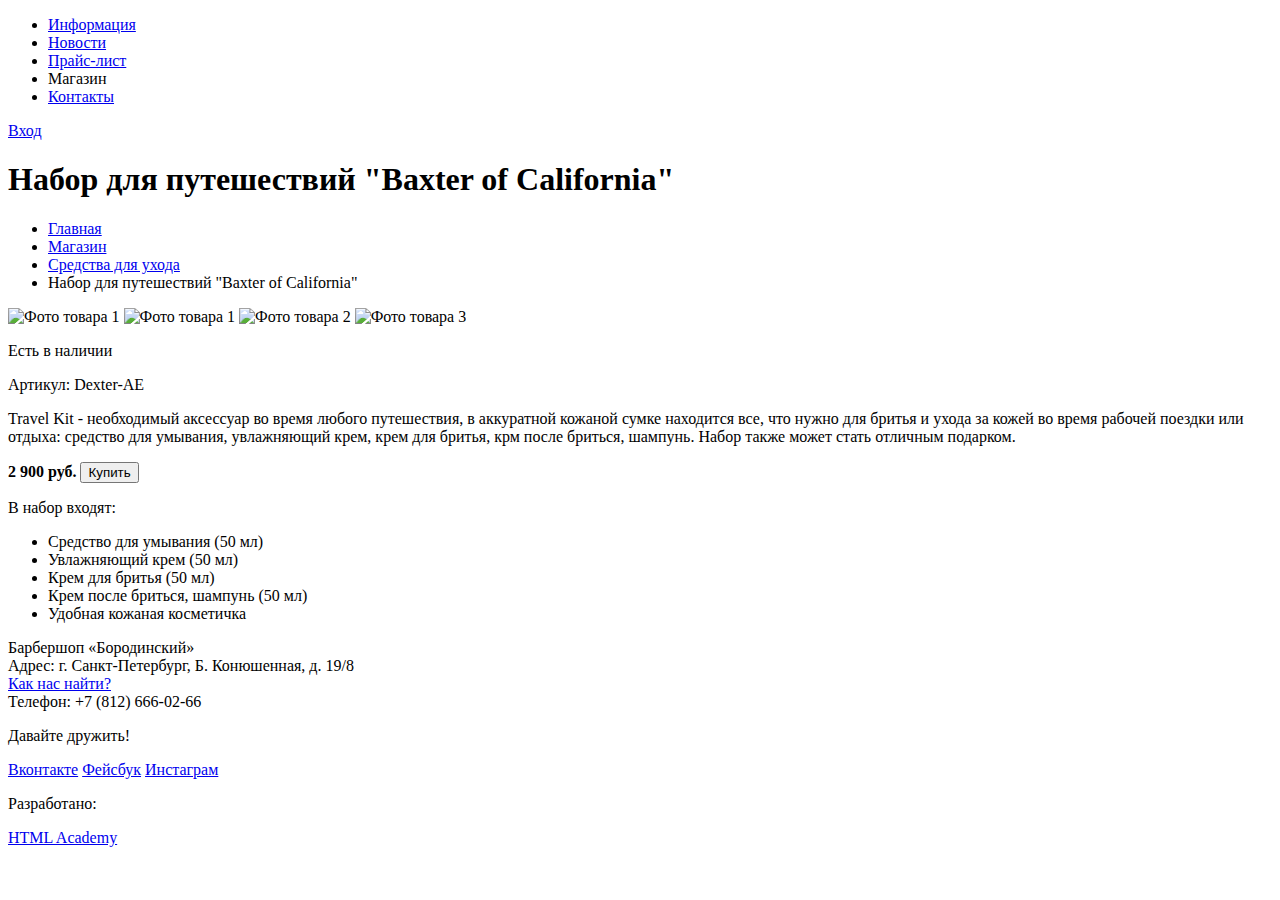
==== catalog-item.html @ 28b558f0 "Добавил 3 размеченные страницы" ====
<!DOCTYPE html>
<html lang="ru">
  <head>
    <meta charset="utf-8">
    <title>Набор для путешествий "Baxter of California"</title>
  </head>
  <body>
    <header class="main-header">
      <div class="container">
        <nav class="main-navigation">
          <ul>
            <li>
              <a href="#">Информация</a>
            </li>
            <li>
              <a href="#">Новости</a>
            </li>
            <li>
              <a href="#">Прайс-лист</a>
            </li>
            <li>
              Магазин
            </li>
            <li>
              <a href="#">Контакты</a>
            </li>
          </ul>
        </nav>
        <div class="user-block">
          <a class="login" href="#">Вход</a>
        </div>
      </div>
    </header>
    <main class="container">
    	<div class="main-top">
	      <h1>Набор для путешествий "Baxter of California"</h1>
	      <ul>
	      	<li><a href="#">Главная</a></li>
	      	<li><a href="#">Магазин</a></li>
	      	<li><a href="catalog.html">Средства для ухода</a></li>
	      	<li>Набор для путешествий "Baxter of California"</li>
	      </ul>    
	    </div>
	    <section class="product-photo">
	    	<img src="http://placehold.it/150x100" width="150" height="100" alt="Фото товара 1">
	    	<img src="http://placehold.it/60x60" width="60" height="60" alt="Фото товара 1">
	    	<img src="http://placehold.it/60x60" width="60" height="60" alt="Фото товара 2">
	    	<img src="http://placehold.it/60x60" width="60" height="60" alt="Фото товара 3">
	    </section>
	    <section class="product-description">
	    	<p class="available">Есть в наличии</p>
	    	<p class="article">Артикул: Dexter-AE</p>
	    	<p>Travel Kit - необходимый аксессуар во время любого путешествия, в аккуратной кожаной сумке находится все, что нужно для бритья и ухода за кожей во время рабочей поездки или отдыха: средство для умывания, увлажняющий крем, крем для бритья, крм после бриться, шампунь. Набор также может стать отличным подарком.</p>
	    	<b class="price">2 900 руб.</b>
	    	<button  class="btn-buy">Купить</button>
	    	<p class="product-includes">В набор входят:</p>
	    	<ul>
	    		<li>Средство для умывания (50 мл)</li>
	    		<li>Увлажняющий крем (50 мл)</li>
	    		<li>Крем для бритья (50 мл)</li>
	    		<li>Крем после бриться, шампунь (50 мл)</li>
	    		<li>Удобная кожаная косметичка</li>
	    	</ul>
	    </section>
    </main>
    <footer class="main-footer">
      <div class="container">
        <section class="footer-contacts">
          Барбершоп «Бородинский»<br>
          Адрес: г. Санкт-Петербург, Б. Конюшенная, д. 19/8<br>
          <a href="#">Как нас найти?</a><br>
          Телефон: +7 (812) 666-02-66
        </section>
        <section class="footer-social">
          <p>Давайте дружить!</p>
          <a class="social-btn social-btn-vk" href="#">Вконтакте</a>
          <a class="social-btn social-btn-fb" href="#">Фейсбук</a>
          <a class="social-btn social-btn-inst" href="#">Инстаграм</a>
        </section>
        <section class="footer-copyright">
          <p>Разработано:</p>
          <a class="btn" href="https://htmlacademy.ru">HTML Academy</a>
        </section>
      </div>
    </footer>
  </body>
</html>
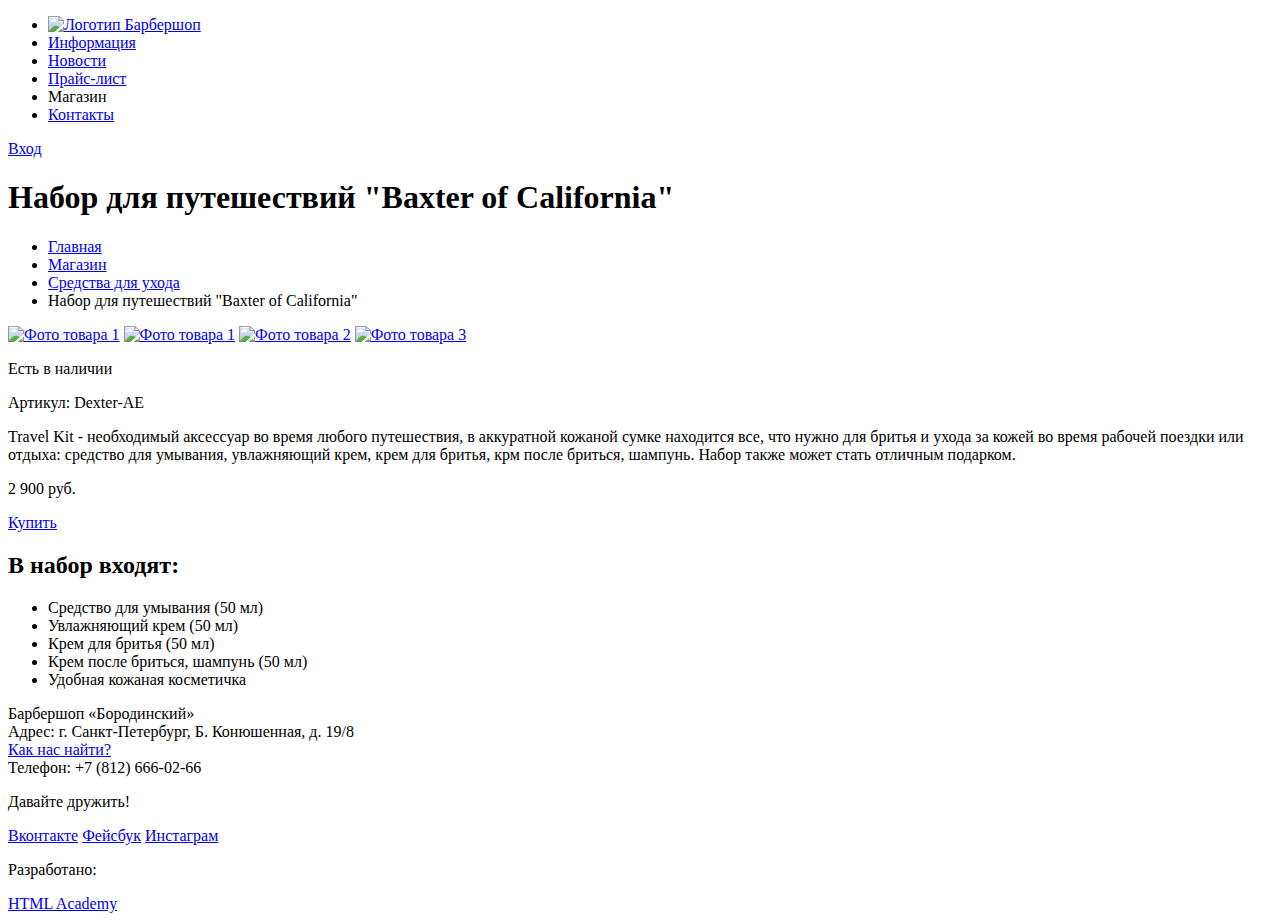
==== commit 4db9649c: "Исправил ошибки" ====
--- a/catalog-item.html
+++ b/catalog-item.html
@@ -9,6 +9,9 @@
       <div class="container">
         <nav class="main-navigation">
           <ul>
+            <li>
+              <a href="index.html"><img src="http://placehold.it/115x30" width="115" height="30" alt="Логотип Барбершоп"></a>
+            </li>
             <li>
               <a href="#">Информация</a>
             </li>
@@ -31,37 +34,41 @@
         </div>
       </div>
     </header>
-    <main class="container">
-    	<div class="main-top">
-	      <h1>Набор для путешествий "Baxter of California"</h1>
-	      <ul>
-	      	<li><a href="#">Главная</a></li>
-	      	<li><a href="#">Магазин</a></li>
-	      	<li><a href="catalog.html">Средства для ухода</a></li>
-	      	<li>Набор для путешествий "Baxter of California"</li>
-	      </ul>    
-	    </div>
-	    <section class="product-photo">
-	    	<img src="http://placehold.it/150x100" width="150" height="100" alt="Фото товара 1">
-	    	<img src="http://placehold.it/60x60" width="60" height="60" alt="Фото товара 1">
-	    	<img src="http://placehold.it/60x60" width="60" height="60" alt="Фото товара 2">
-	    	<img src="http://placehold.it/60x60" width="60" height="60" alt="Фото товара 3">
-	    </section>
-	    <section class="product-description">
-	    	<p class="available">Есть в наличии</p>
-	    	<p class="article">Артикул: Dexter-AE</p>
-	    	<p>Travel Kit - необходимый аксессуар во время любого путешествия, в аккуратной кожаной сумке находится все, что нужно для бритья и ухода за кожей во время рабочей поездки или отдыха: средство для умывания, увлажняющий крем, крем для бритья, крм после бриться, шампунь. Набор также может стать отличным подарком.</p>
-	    	<b class="price">2 900 руб.</b>
-	    	<button  class="btn-buy">Купить</button>
-	    	<p class="product-includes">В набор входят:</p>
-	    	<ul>
-	    		<li>Средство для умывания (50 мл)</li>
-	    		<li>Увлажняющий крем (50 мл)</li>
-	    		<li>Крем для бритья (50 мл)</li>
-	    		<li>Крем после бриться, шампунь (50 мл)</li>
-	    		<li>Удобная кожаная косметичка</li>
-	    	</ul>
-	    </section>
+    <main>
+      <div class="container">
+      	<div class="main-top">
+  	      <h1>Набор для путешествий "Baxter of California"</h1>
+  	      <ul>
+  	      	<li><a href="#">Главная</a></li>
+  	      	<li><a href="#">Магазин</a></li>
+  	      	<li><a href="catalog.html">Средства для ухода</a></li>
+  	      	<li>Набор для путешествий "Baxter of California"</li>
+  	      </ul>    
+  	    </div>
+  	    <div class="product-photo">
+  	    	<a href="#"><img src="http://placehold.it/150x100" width="150" height="100" alt="Фото товара 1"></a>
+  	    	<a href="#"><img src="http://placehold.it/60x60" width="60" height="60" alt="Фото товара 1"></a>
+  	    	<a href="#"><img src="http://placehold.it/60x60" width="60" height="60" alt="Фото товара 2"></a>
+  	    	<a href="#"><img src="http://placehold.it/60x60" width="60" height="60" alt="Фото товара 3"></a>
+  	    </div>
+  	    <div class="product-description">
+          <div class="description-wrapper">
+    	    	<p class="available">Есть в наличии</p>
+    	    	<p class="article">Артикул: Dexter-AE</p>
+          </div>
+  	    	<p class="annotation">Travel Kit - необходимый аксессуар во время любого путешествия, в аккуратной кожаной сумке находится все, что нужно для бритья и ухода за кожей во время рабочей поездки или отдыха: средство для умывания, увлажняющий крем, крем для бритья, крм после бриться, шампунь. Набор также может стать отличным подарком.</p>
+  	    	<p class="price">2 900 руб.</p>
+  	    	<a class="btn-buy" href="#">Купить</a>
+  	    	<h2>В набор входят:</h2>
+  	    	<ul>
+  	    		<li>Средство для умывания (50 мл)</li>
+  	    		<li>Увлажняющий крем (50 мл)</li>
+  	    		<li>Крем для бритья (50 мл)</li>
+  	    		<li>Крем после бриться, шампунь (50 мл)</li>
+  	    		<li>Удобная кожаная косметичка</li>
+  	    	</ul>
+  	    </div>
+      </div>
     </main>
     <footer class="main-footer">
       <div class="container">
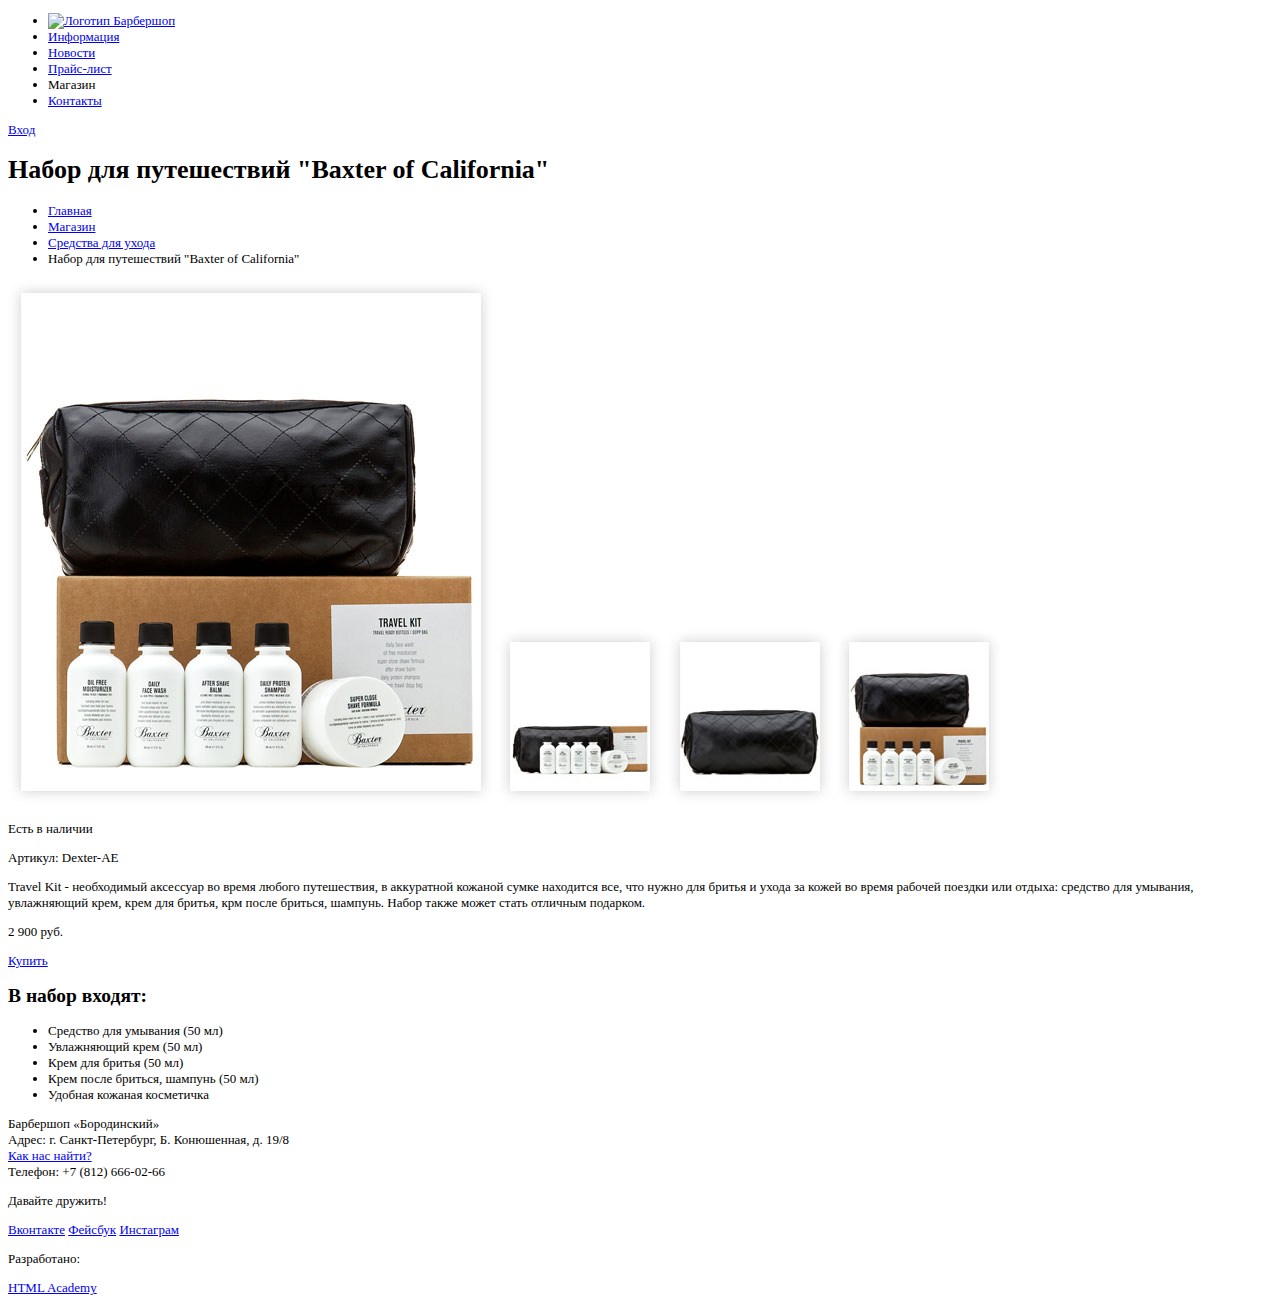
==== commit d8e69898: "Некоторые стили и графика" ====
--- a/catalog-item.html
+++ b/catalog-item.html
@@ -1,94 +1,119 @@
 <!DOCTYPE html>
 <html lang="ru">
-  <head>
-    <meta charset="utf-8">
-    <title>Набор для путешествий "Baxter of California"</title>
-  </head>
-  <body>
-    <header class="main-header">
-      <div class="container">
-        <nav class="main-navigation">
-          <ul>
-            <li>
-              <a href="index.html"><img src="http://placehold.it/115x30" width="115" height="30" alt="Логотип Барбершоп"></a>
-            </li>
-            <li>
-              <a href="#">Информация</a>
-            </li>
-            <li>
-              <a href="#">Новости</a>
-            </li>
-            <li>
-              <a href="#">Прайс-лист</a>
-            </li>
-            <li>
-              Магазин
-            </li>
-            <li>
-              <a href="#">Контакты</a>
-            </li>
-          </ul>
-        </nav>
-        <div class="user-block">
-          <a class="login" href="#">Вход</a>
-        </div>
-      </div>
-    </header>
-    <main>
-      <div class="container">
-      	<div class="main-top">
-  	      <h1>Набор для путешествий "Baxter of California"</h1>
-  	      <ul>
-  	      	<li><a href="#">Главная</a></li>
-  	      	<li><a href="#">Магазин</a></li>
-  	      	<li><a href="catalog.html">Средства для ухода</a></li>
-  	      	<li>Набор для путешествий "Baxter of California"</li>
-  	      </ul>    
-  	    </div>
-  	    <div class="product-photo">
-  	    	<a href="#"><img src="http://placehold.it/150x100" width="150" height="100" alt="Фото товара 1"></a>
-  	    	<a href="#"><img src="http://placehold.it/60x60" width="60" height="60" alt="Фото товара 1"></a>
-  	    	<a href="#"><img src="http://placehold.it/60x60" width="60" height="60" alt="Фото товара 2"></a>
-  	    	<a href="#"><img src="http://placehold.it/60x60" width="60" height="60" alt="Фото товара 3"></a>
-  	    </div>
-  	    <div class="product-description">
-          <div class="description-wrapper">
-    	    	<p class="available">Есть в наличии</p>
-    	    	<p class="article">Артикул: Dexter-AE</p>
-          </div>
-  	    	<p class="annotation">Travel Kit - необходимый аксессуар во время любого путешествия, в аккуратной кожаной сумке находится все, что нужно для бритья и ухода за кожей во время рабочей поездки или отдыха: средство для умывания, увлажняющий крем, крем для бритья, крм после бриться, шампунь. Набор также может стать отличным подарком.</p>
-  	    	<p class="price">2 900 руб.</p>
-  	    	<a class="btn-buy" href="#">Купить</a>
-  	    	<h2>В набор входят:</h2>
-  	    	<ul>
-  	    		<li>Средство для умывания (50 мл)</li>
-  	    		<li>Увлажняющий крем (50 мл)</li>
-  	    		<li>Крем для бритья (50 мл)</li>
-  	    		<li>Крем после бриться, шампунь (50 мл)</li>
-  	    		<li>Удобная кожаная косметичка</li>
-  	    	</ul>
-  	    </div>
-      </div>
-    </main>
-    <footer class="main-footer">
-      <div class="container">
-        <section class="footer-contacts">
-          Барбершоп «Бородинский»<br>
-          Адрес: г. Санкт-Петербург, Б. Конюшенная, д. 19/8<br>
-          <a href="#">Как нас найти?</a><br>
-          Телефон: +7 (812) 666-02-66
-        </section>
-        <section class="footer-social">
-          <p>Давайте дружить!</p>
-          <a class="social-btn social-btn-vk" href="#">Вконтакте</a>
-          <a class="social-btn social-btn-fb" href="#">Фейсбук</a>
-          <a class="social-btn social-btn-inst" href="#">Инстаграм</a>
-        </section>
-        <section class="footer-copyright">
-          <p>Разработано:</p>
-          <a class="btn" href="https://htmlacademy.ru">HTML Academy</a>
-        </section>
-      </div>
-    </footer>
-  </body>
+
+<head>
+	<meta charset="utf-8">
+	<title>Набор для путешествий "Baxter of California"</title>
+	<link rel="stylesheet" href="css/style.css">
+</head>
+
+<body>
+
+	<header>
+
+		<div class="container">
+
+			<nav class="main-navigation">
+
+				<ul>
+					<li><a href="index.html"><img src="http://placehold.it/115x30" width="115" height="30" alt="Логотип Барбершоп"></a></li>
+					<li><a href="#">Информация</a></li>
+					<li><a href="#">Новости</a></li>
+					<li><a href="#">Прайс-лист</a></li>
+					<li>Магазин</li>
+					<li><a href="#">Контакты</a></li>
+				</ul>
+
+			</nav>
+
+			<div class="user-block">
+				<a class="login" href="#">Вход</a>
+			</div>
+
+		</div>
+
+	</header>
+
+	<main>
+
+		<div class="container">
+
+			<div class="main-top">
+
+				<h1>Набор для путешествий "Baxter of California"</h1>
+
+				<ul>
+					<li><a href="#">Главная</a></li>
+					<li><a href="#">Магазин</a></li>
+					<li><a href="catalog.html">Средства для ухода</a></li>
+					<li>Набор для путешествий "Baxter of California"</li>
+				</ul>
+
+			</div>
+
+			<div class="product-photo">
+
+				<a href="#"><img src="img/main_photo.jpg" alt="Фото товара 1"></a>
+				<a href="#"><img src="img/secondary_photo_1.jpg" alt="Фото товара 1"></a>
+				<a href="#"><img src="img/secondary_photo_2.jpg" alt="Фото товара 2"></a>
+				<a href="#"><img src="img/secondary_photo_3.jpg" alt="Фото товара 3"></a>
+
+			</div>
+
+			<div class="product-description">
+
+				<div class="description-wrapper">
+					<p class="available">Есть в наличии</p>
+					<p class="article">Артикул: Dexter-AE</p>
+				</div>
+
+				<p class="annotation">Travel Kit - необходимый аксессуар во время любого путешествия, в аккуратной кожаной сумке находится все, что нужно для бритья и ухода за кожей во время рабочей поездки или отдыха: средство для умывания, увлажняющий крем, крем для бритья, крм после бриться, шампунь. Набор также может стать отличным подарком.</p>
+				<p class="price">2 900 руб.</p>
+				<a class="btn-buy" href="#">Купить</a>
+
+				<h2>В набор входят:</h2>
+
+				<ul>
+					<li>Средство для умывания (50 мл)</li>
+					<li>Увлажняющий крем (50 мл)</li>
+					<li>Крем для бритья (50 мл)</li>
+					<li>Крем после бриться, шампунь (50 мл)</li>
+					<li>Удобная кожаная косметичка</li>
+				</ul>
+
+			</div>
+
+		</div>
+
+	</main>
+
+	<footer>
+
+		<div class="container">
+
+			<section class="footer-contacts">
+				Барбершоп «Бородинский»<br>
+				Адрес: г. Санкт-Петербург, Б. Конюшенная, д. 19/8<br>
+				<a href="#">Как нас найти?</a><br>
+				Телефон: +7 (812) 666-02-66
+			</section>
+			
+			<section class="footer-social">
+				<p>Давайте дружить!</p>
+				<a class="social-btn social-btn-vk" href="#">Вконтакте</a>
+				<a class="social-btn social-btn-fb" href="#">Фейсбук</a>
+				<a class="social-btn social-btn-inst" href="#">Инстаграм</a>
+			</section>
+
+			<section class="footer-copyright">
+				<p>Разработано:</p>
+				<a class="btn" href="https://htmlacademy.ru">HTML Academy</a>
+			</section>
+
+		</div>
+
+	</footer>
+
+</body>
+
 </html>
--- a/css/style.css
+++ b/css/style.css
@@ -0,0 +1,3 @@
+body {
+	font-size: 13px;
+}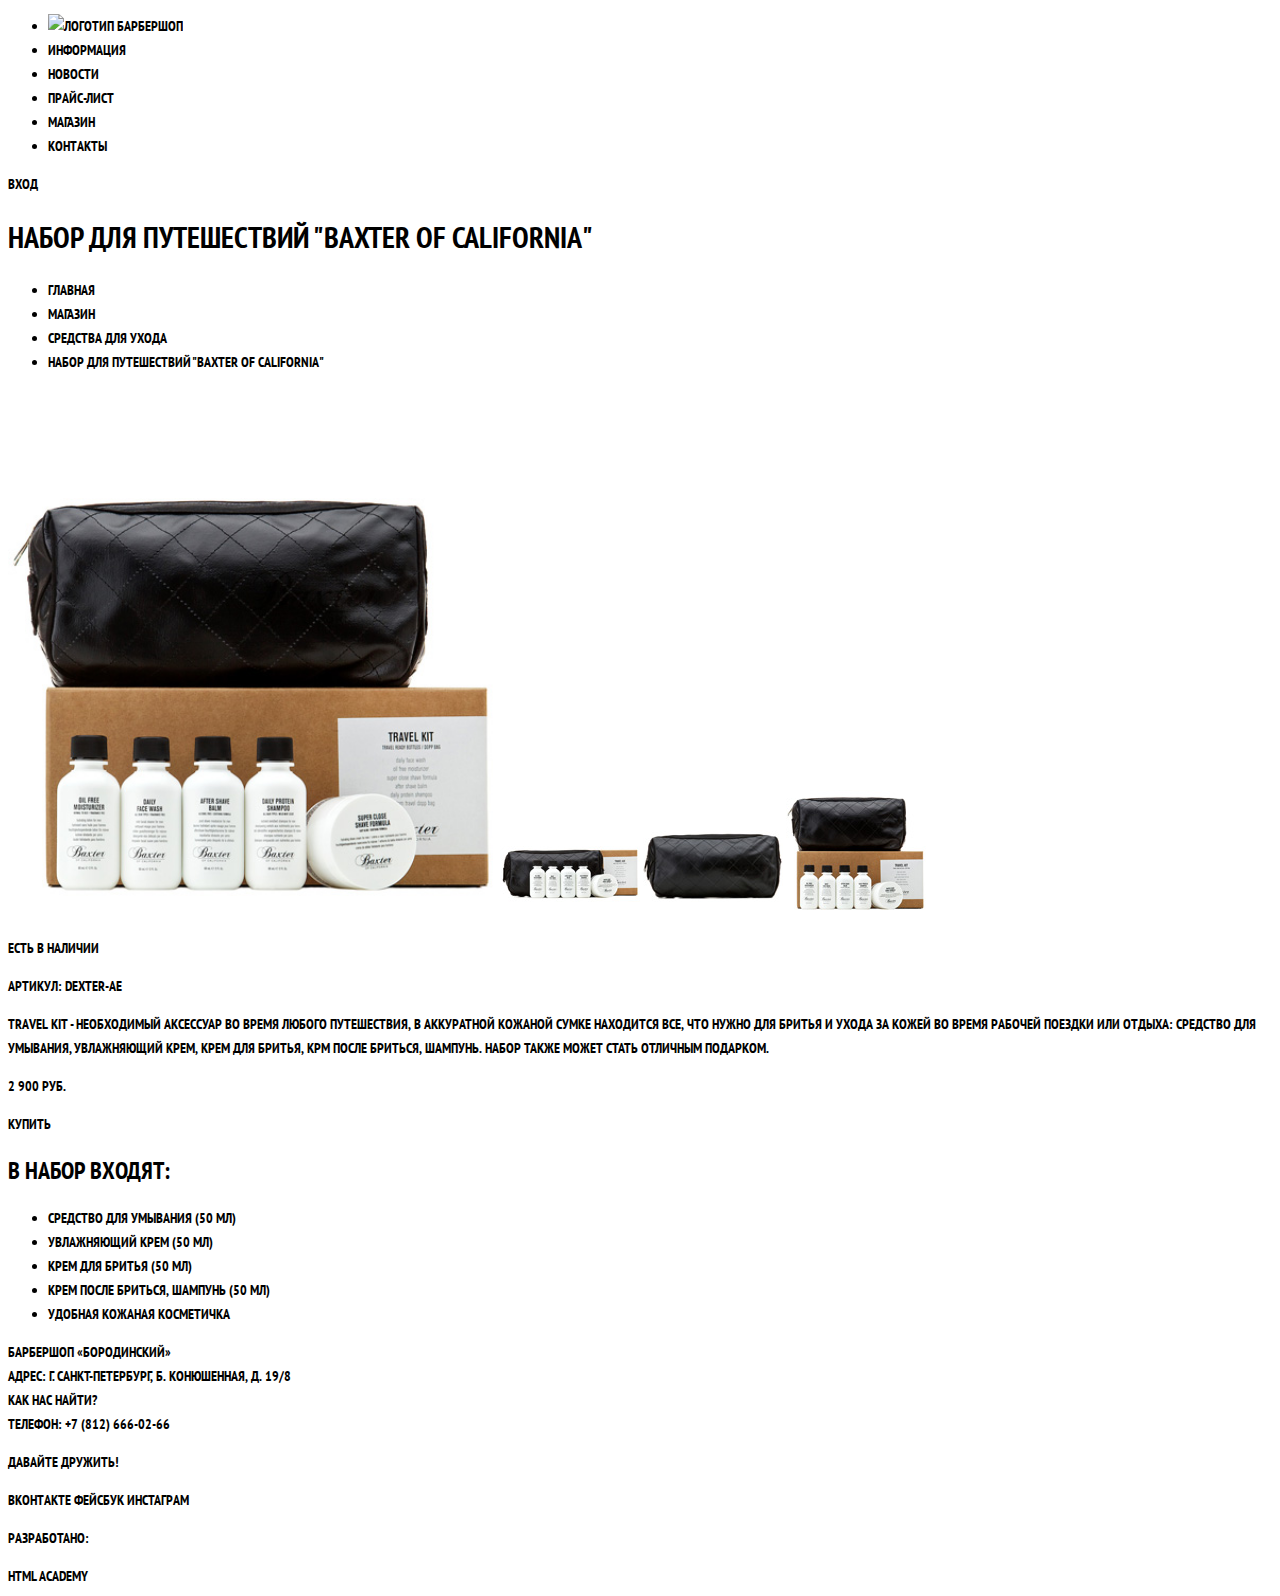
==== commit e3994956: "Исправил замечанию по барбершопу" ====
--- a/catalog-item.html
+++ b/catalog-item.html
@@ -53,10 +53,10 @@
 
 			<div class="product-photo">
 
-				<a href="#"><img src="img/main_photo.jpg" alt="Фото товара 1"></a>
-				<a href="#"><img src="img/secondary_photo_1.jpg" alt="Фото товара 1"></a>
-				<a href="#"><img src="img/secondary_photo_2.jpg" alt="Фото товара 2"></a>
-				<a href="#"><img src="img/secondary_photo_3.jpg" alt="Фото товара 3"></a>
+				<a href="#"><img src="img/main_photo.jpg" width="489" height="527" alt="Фото товара 1"></a>
+				<a href="#"><img src="img/secondary_photo_1.jpg" width="140" height="149" alt="Фото товара 1"></a>
+				<a href="#"><img src="img/secondary_photo_2.jpg" width="140" height="149" alt="Фото товара 2"></a>
+				<a href="#"><img src="img/secondary_photo_3.jpg" width="140" height="149" alt="Фото товара 3"></a>
 
 			</div>
 
--- a/css/style.css
+++ b/css/style.css
@@ -1,3 +1,45 @@
+/* font-family: "PTSansNarrowRegular"; */
+@font-face {
+	font-family: "PTSansNarrowRegular";
+	src: url("../fonts/PTSansNarrowRegular/PTSansNarrowRegular.eot");
+	src: url("../fonts/PTSansNarrowRegular/PTSansNarrowRegular.eot?#iefix")format("embedded-opentype"),
+	url("../fonts/PTSansNarrowRegular/PTSansNarrowRegular.woff") format("woff"),
+	url("../fonts/PTSansNarrowRegular/PTSansNarrowRegular.ttf") format("truetype");
+	font-style: normal;
+	font-weight: normal;
+}
+/* font-family: "PTSansNarrowBold"; */
+@font-face {
+	font-family: "PTSansNarrowBold";
+	src: url("../fonts/PTSansNarrowBold/PTSansNarrowBold.eot");
+	src: url("../fonts/PTSansNarrowBold/PTSansNarrowBold.eot?#iefix")format("embedded-opentype"),
+	url("../fonts/PTSansNarrowBold/PTSansNarrowBold.woff") format("woff"),
+	url("../fonts/PTSansNarrowBold/PTSansNarrowBold.ttf") format("truetype");
+	font-style: normal;
+	font-weight: normal;
+}
+
 body {
-	font-size: 13px;
+	font-family: "PTSansNarrowBold", Arial, sans-serif;
+	font-size: 14px;
+	line-height: 24px;
+	text-transform: uppercase;
+	color: #000000;
+}
+
+a {
+	text-decoration: none;
+	color: #000000;
+}
+
+.index-content h1,
+.breadcrumbs h1,
+.main-top h1 {
+	font-size: 30px;
+	line-height: 42px;
+}
+
+.product-description h2 {
+	font-size: 24px;
+	line-height: 30px;
 }